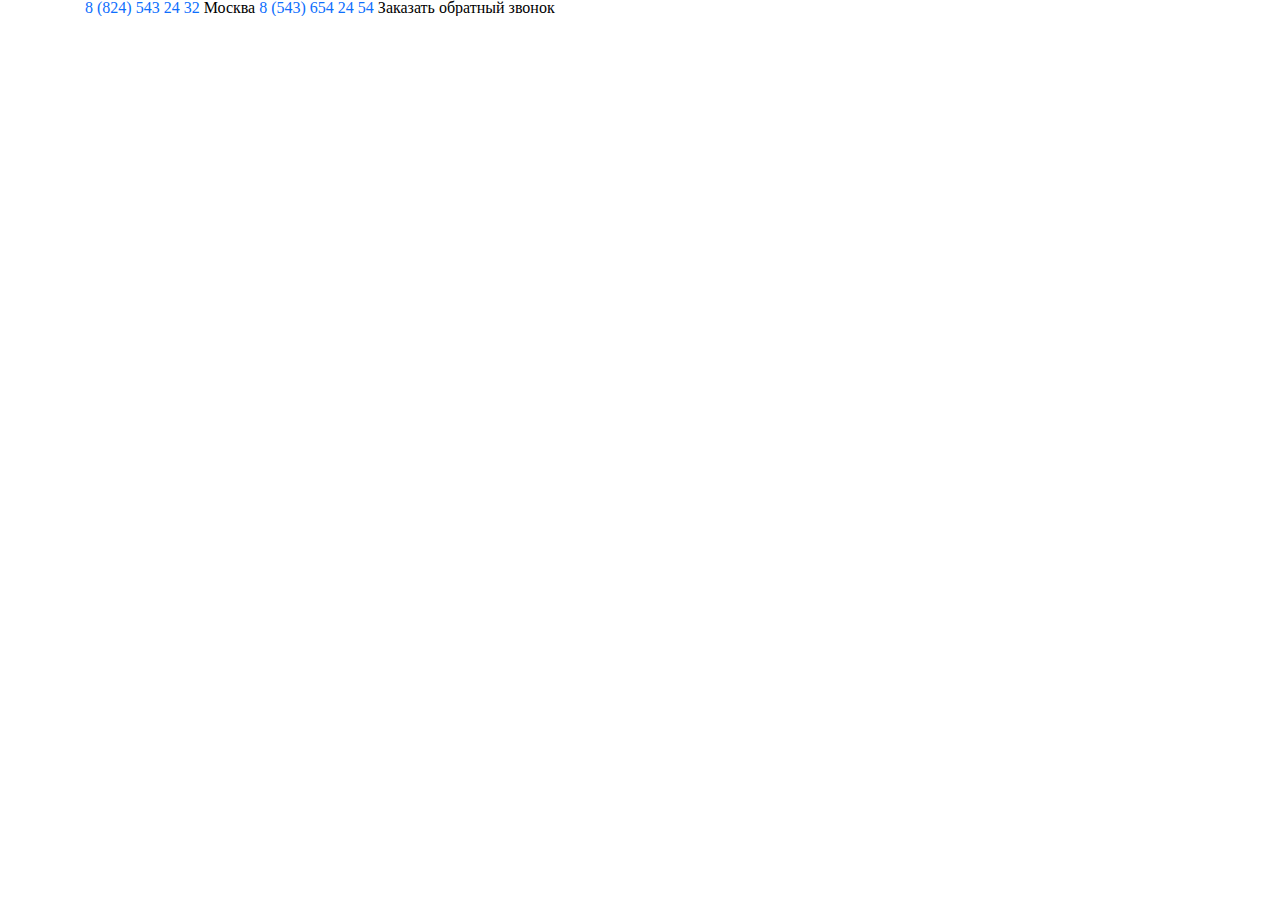
==== index.html @ 0b344501 "First Commit" ====
<!DOCTYPE html>
<html lang="en">
<head>
    <meta charset="UTF-8">
    <meta http-equiv="X-UA-Compatible" content="IE=edge">
    <meta name="viewport" content="width=device-width, initial-scale=1.0">
    <link rel="stylesheet" href="template/css/bootstrap.min.css">
    <link rel="stylesheet" href="template/css/style.css">
    <title>Document</title>
</head>
<body>
    <div class="wrapper">
        <header class="header">
            <div class="header__container _container">
                <div class="header__top">
                    <div class="header-top__left">
                        <span><a href="tel:88245432432">8 (824) 543 24 32</a></span>
                        <span>Москва</span>
                        <span><a href="tel:85436542454">8 (543) 654 24 54</a></span>
                        <span>Заказать обратный звонок</span>
                    </div>
                    <div class="header-top__right">
                        <div></div>
                    </div>
                </div>
                <div class="header__bottom"></div>
            </div>
        </header>
    </div>
    <script src="template/js/bootstrap.bundle.min.js"></script>
    <script src="template/js/jquery-3.6.0.min.js"></script>
    <script src="template/js/scripts.js"></script>
</body>
</html>
---- template/css/style.css ----
@charset "UTF-8";
* {
  margin: 0;
  padding: 0;
  border: 0;
}

img {
  vertical-align: top;
}

h1, h2, h3, h4, h5, h6 {
  font-weight: inherit;
  font-size: inherit;
}

b {
  font-size: inherit;
}

a {
  text-decoration: none;
}

body {
  height: 100%;
  line-height: 1;
  font-size: 16px;
  color: #000;
  font-family: "Tinos";
  /* , serif; */
}

.wrapper {
  min-height: 100%;
  overflow: hidden;
}

._container {
  max-width: 1110px;
  margin: 0px auto;
  padding: 0 15px;
  box-sizing: content-box;
  /* Сам прибавляет padding */
}

/*
._ibg {
    position: relative;

    img {
        position: absolute;
        width: 100%;
        height: 100%;
        top: 0;
        left: 0;

        object-fit: cover;
    }
}
 */
/* ----------------------------------- */

/*# sourceMappingURL=style.css.map */
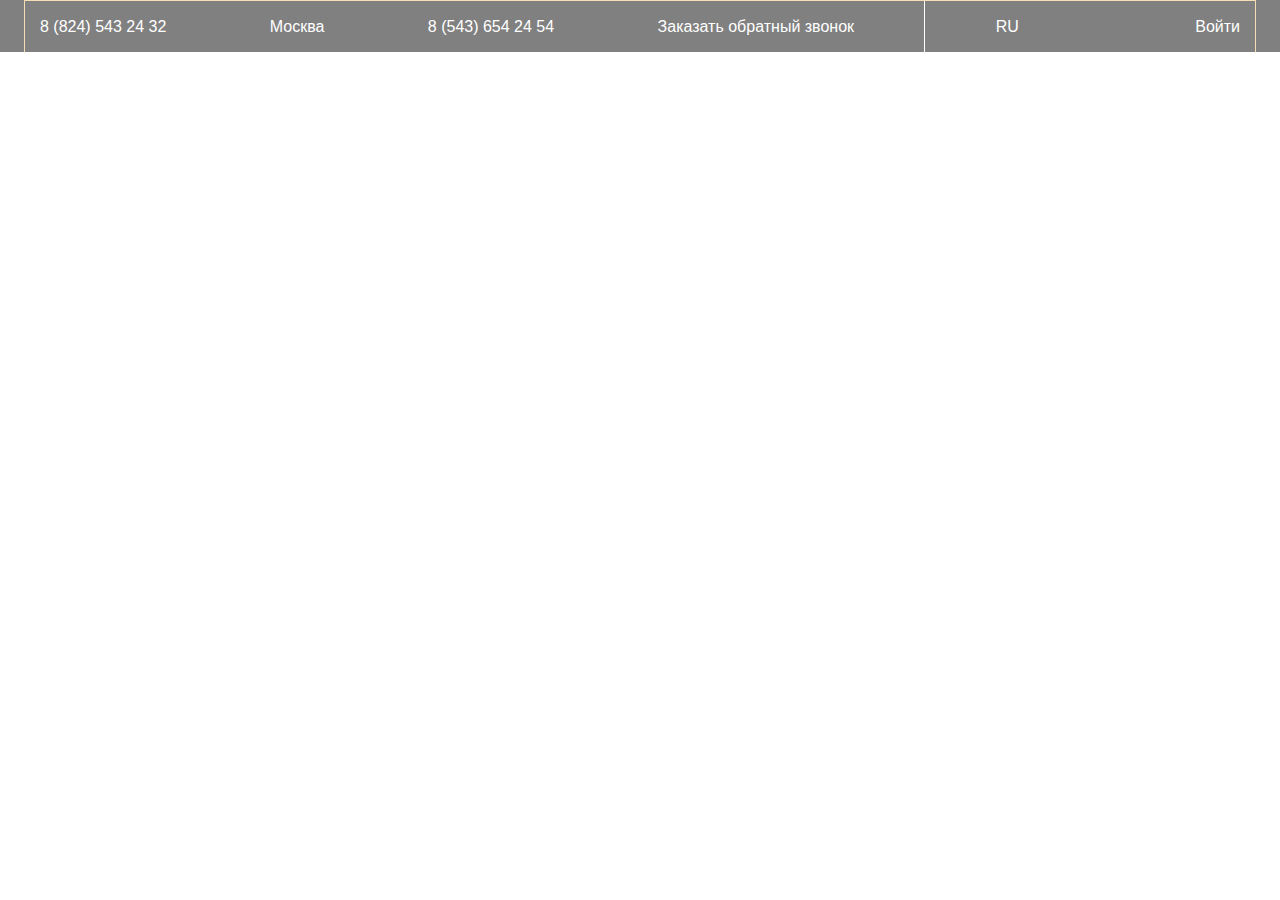
==== commit 0bda5bb6: "New commit" ====
--- a/index.html
+++ b/index.html
@@ -4,30 +4,46 @@
     <meta charset="UTF-8">
     <meta http-equiv="X-UA-Compatible" content="IE=edge">
     <meta name="viewport" content="width=device-width, initial-scale=1.0">
-    <link rel="stylesheet" href="template/css/bootstrap.min.css">
     <link rel="stylesheet" href="template/css/style.css">
     <title>Document</title>
 </head>
 <body>
     <div class="wrapper">
         <header class="header">
-            <div class="header__container _container">
-                <div class="header__top">
+            <div class="header__top header-top">
+                <div class="header-top__container _container">
                     <div class="header-top__left">
                         <span><a href="tel:88245432432">8 (824) 543 24 32</a></span>
                         <span>Москва</span>
                         <span><a href="tel:85436542454">8 (543) 654 24 54</a></span>
                         <span>Заказать обратный звонок</span>
                     </div>
+                    <div class="header-top__decoration"></div>
                     <div class="header-top__right">
-                        <div></div>
+                        <div class="">RU</div>
+                        <div class="">Войти</div>
                     </div>
                 </div>
-                <div class="header__bottom"></div>
             </div>
+
+            <!-- <div class="header__bottom">
+                <div class="container">
+                    <div class="row align-items-center">
+                        <div class="col-4">
+                            <a href="">Продать</a>
+                            <a href="">Купить</a>
+                        </div>
+                        <div class="header-bottom__logo col-4 text-center h1">Hatlux</div>
+                        <div class="col-4">
+                            <button class="header-bottom__circle"></button>
+                            <button class="header-bottom__circle"></button>
+                        </div>
+                    </div>
+                </div>
+            </div> -->
+
         </header>
     </div>
-    <script src="template/js/bootstrap.bundle.min.js"></script>
     <script src="template/js/jquery-3.6.0.min.js"></script>
     <script src="template/js/scripts.js"></script>
 </body>
--- a/template/css/style.css
+++ b/template/css/style.css
@@ -27,8 +27,7 @@
   line-height: 1;
   font-size: 16px;
   color: #000;
-  font-family: "Tinos";
-  /* , serif; */
+  font-family: "Arial"; /* , serif; */
 }
 
 .wrapper {
@@ -37,11 +36,10 @@
 }
 
 ._container {
-  max-width: 1110px;
+  max-width: 1200px;
   margin: 0px auto;
   padding: 0 15px;
-  box-sizing: content-box;
-  /* Сам прибавляет padding */
+  box-sizing: content-box; /* Сам прибавляет padding */
 }
 
 /*
@@ -60,5 +58,34 @@
 }
  */
 /* ----------------------------------- */
-
-/*# sourceMappingURL=style.css.map */
+.header-top {
+  color: white;
+  background-color: #808080;
+  height: 52px;
+}
+.header-top a {
+  color: white;
+}
+.header-top__container {
+  height: inherit;
+  border: 1px solid wheat;
+  display: flex;
+  justify-content: space-between;
+  align-items: center;
+}
+.header-top__left {
+  display: flex;
+  justify-content: space-between;
+  width: 100%;
+}
+.header-top__decoration {
+  height: inherit;
+  width: 1px;
+  border-left: 1px solid white;
+  margin: 0 70px;
+}
+.header-top__right {
+  display: flex;
+  justify-content: space-between;
+  width: 30%;
+}/*# sourceMappingURL=style.css.map */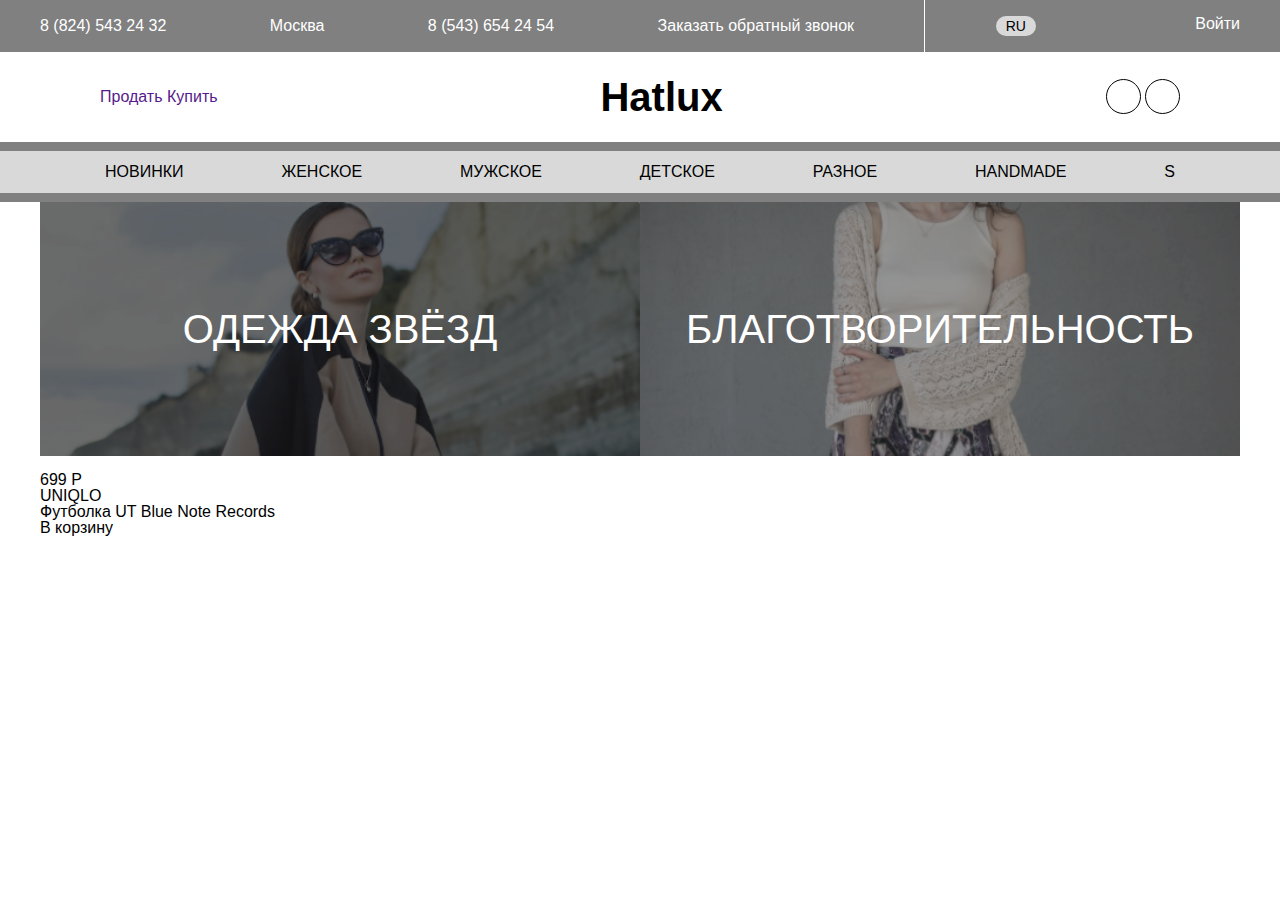
==== commit ff35f8d1: "In work" ====
--- a/index.html
+++ b/index.html
@@ -20,29 +20,148 @@
                     </div>
                     <div class="header-top__decoration"></div>
                     <div class="header-top__right">
-                        <div class="">RU</div>
+                        <div class="header-top__language">RU</div>
                         <div class="">Войти</div>
                     </div>
                 </div>
             </div>
 
-            <!-- <div class="header__bottom">
-                <div class="container">
-                    <div class="row align-items-center">
-                        <div class="col-4">
+            <div class="header__bottom header-bottom">
+                <div class="container _container">
+                    <div class="header-bottom__flex">
+                        <div class="">
                             <a href="">Продать</a>
                             <a href="">Купить</a>
                         </div>
-                        <div class="header-bottom__logo col-4 text-center h1">Hatlux</div>
-                        <div class="col-4">
+                        <div class="header-bottom__logo">Hatlux</div>
+                        <div class="">
                             <button class="header-bottom__circle"></button>
                             <button class="header-bottom__circle"></button>
                         </div>
                     </div>
                 </div>
-            </div> -->
+            </div>
 
         </header>
+
+        <nav class="menu">
+            <div class="menu__container">
+                <div class="menu__wrap">
+                    <ul class="menu__ul _container">
+                        <li class="menu__li">
+                            <div class='menu__name'>Новинки</div>
+                        </li>
+                        <li class="menu__li">
+                            <div class='menu__name'>Женское</div>
+                            <div class="sub-menu">
+                                <div class="sub-menu__item">
+                                    <div class="sub-menu__name">Одежда</div>
+                                    <div class="sub-sub-menu">
+                                        <div class="sub-sub-menu__item">Джинсы</div>
+                                        <div class="sub-sub-menu__item">Джинсы-Бойфренды</div>
+                                        <div class="sub-sub-menu__item">Джегинсы</div>
+                                    </div>
+                                </div>
+                                <div class="sub-menu__item">
+                                    <div class="sub-menu__name">Обувь</div>
+                                    <div class="sub-sub-menu">
+                                        <div class="sub-sub-menu__item">Ботинки</div>
+                                        <div class="sub-sub-menu__item">Домашняя обувь</div>
+                                        <div class="sub-sub-menu__item">Кроссовки и кеды</div>
+                                        <div class="sub-sub-menu__item">Сандали</div>
+                                    </div>
+                                </div>
+                                <div class="sub-menu__item">
+                                    <div class="sub-menu__name">Аксесуары</div>
+                                    <div class="sub-sub-menu">
+                                        <div class="sub-sub-menu__item">Галстуки и запонки</div>
+                                        <div class="sub-sub-menu__item">Бабочки</div>
+                                    </div>
+                                </div>
+                            </div>
+                        </li>
+                        <li class="menu__li">
+                            <div class='menu__name'>Мужское</div>
+                            <div class="sub-menu">
+                                <div class="sub-menu__item">
+                                    <div class="sub-menu__name">Одежда</div>
+                                    <div class="sub-sub-menu">
+                                        <div class="sub-sub-menu__item">Брюки</div>
+                                        <div class="sub-sub-menu__item">Горнолыжные брюки</div>
+                                        <div class="sub-sub-menu__item">Джоггеры</div>
+                                        <div class="sub-sub-menu__item">Зауженные брюки</div>
+                                        <div class="sub-sub-menu__item">Карго</div>
+                                        <div class="sub-sub-menu__item">Классические брюки</div>
+                                        <div class="sub-sub-menu__item">Повседневные брюки</div>
+                                    </div>
+                                </div>
+                                <div class="sub-menu__item">
+                                    <div class="sub-menu__name">Обувь</div>
+                                    <div class="sub-sub-menu">
+                                        <div class="sub-sub-menu__item">Ботинки</div>
+                                        <div class="sub-sub-menu__item">Домашняя обувь</div>
+                                        <div class="sub-sub-menu__item">Кроссовки и кеды</div>
+                                        <div class="sub-sub-menu__item">Сандалии</div>
+                                    </div>
+                                </div>
+                                <div class="sub-menu__item">
+                                    <div class="sub-menu__name">Аксесуары</div>
+                                </div>
+                            </div>
+                        </li>
+                        <li class="menu__li">
+                            <div class='menu__name'>Детское</div>
+                        </li>
+                        <li class="menu__li">
+                            <div class='menu__name'>Разное</div>
+                            <div class="sub-menu">
+                                <div class="sub-menu__item">
+                                    <div class="sub-menu__name">Галстуки и запонки</div>
+                                </div>
+                                <div class="sub-menu__item">
+                                    <div class="sub-menu__name">Бабочки</div>
+                                </div>
+                            </div>
+                        </li>
+                        <li class="menu__li">
+                            <div class='menu__name'>HandMade</div>
+                        </li>
+                        <li class="menu__li">
+                            <div class='menu__name'>S</div>
+                        </li>
+                    </ul>
+                </div>
+            </div>
+        </nav>
+
+        <section class="bonus">
+            <div class="bonus__container _container">
+                <div class="bonus__left _ibg">
+                    <img src="template/img/bonus1.png" alt="">
+                    <span class="bonus__text">Одежда звёзд</span>
+                </div>
+                <div class="bonus__right _ibg">
+                    <img src="template/img/bonus2.png" alt="">
+                    <span class="bonus__text">Благотворительность</span>
+                </div>
+            </div>
+        </section>
+
+        <section class="goods">
+            <div class="goods__container _container">
+                <div class="goods__items">
+                    <div class="goods__item">
+                        <div class="goods__img goods__img_sale">
+                            <img src="" alt="">
+                        </div>
+                        <div class="goods__price">699 Р</div>
+                        <div class="goods__name">UNIQLO</div>
+                        <div class="goods__about">Футболка UT Blue Note Records</div>
+                        <div class="goods__button">В корзину</div>
+                    </div>
+                </div>
+            </div>
+        </section>
     </div>
     <script src="template/js/jquery-3.6.0.min.js"></script>
     <script src="template/js/scripts.js"></script>
--- a/template/css/style.css
+++ b/template/css/style.css
@@ -42,21 +42,19 @@
   box-sizing: content-box; /* Сам прибавляет padding */
 }
 
-/*
 ._ibg {
-    position: relative;
-
-    img {
-        position: absolute;
-        width: 100%;
-        height: 100%;
-        top: 0;
-        left: 0;
-
-        object-fit: cover;
-    }
-}
- */
+  position: relative;
+}
+._ibg img {
+  position: absolute;
+  width: 100%;
+  height: 100%;
+  top: 0;
+  left: 0;
+  -o-object-fit: cover;
+     object-fit: cover;
+}
+
 /* ----------------------------------- */
 .header-top {
   color: white;
@@ -68,7 +66,6 @@
 }
 .header-top__container {
   height: inherit;
-  border: 1px solid wheat;
   display: flex;
   justify-content: space-between;
   align-items: center;
@@ -88,4 +85,174 @@
   display: flex;
   justify-content: space-between;
   width: 30%;
+}
+.header-top__language {
+  background-color: #D9D9D9;
+  width: 40px;
+  height: 20px;
+  display: flex;
+  justify-content: center;
+  align-items: center;
+  border-radius: 10px;
+  color: black;
+  font-size: 14px;
+  font-weight: 500;
+}
+
+.header-bottom__flex {
+  display: flex;
+  justify-content: space-between;
+  align-items: center;
+  height: 90px;
+  padding: 0 60px;
+}
+.header-bottom__logo {
+  font-size: 40px;
+  font-weight: bold;
+}
+.header-bottom__circle {
+  height: 35px;
+  width: 35px;
+  border: 1px solid black;
+  border-radius: 50%;
+  background-color: white;
+}
+
+.menu__container {
+  display: flex;
+  align-items: center;
+  background-color: #808080;
+  height: 60px;
+}
+.menu__wrap {
+  height: 42px;
+  background-color: #D9D9D9;
+  width: 100%;
+  display: flex;
+}
+.menu__ul {
+  width: 100%;
+  list-style-type: none;
+  display: flex;
+  padding: 0 60px;
+  justify-content: space-between;
+  align-items: center;
+  box-sizing: border-box;
+}
+.menu__ul .menu__li {
+  text-transform: uppercase;
+  cursor: pointer;
+  position: relative;
+  height: 100%;
+  display: flex;
+  align-items: center;
+  padding: 0 5px;
+}
+
+.sub-menu {
+  position: absolute;
+  z-index: 10;
+  left: 0;
+  top: 42px;
+  background-color: #D9D9D9;
+  padding: 5px;
+  padding-right: 20px;
+  width: -moz-max-content;
+  width: max-content;
+  opacity: 0;
+  visibility: hidden;
+  transition: opacity 0.5s;
+}
+.sub-menu.open {
+  opacity: 1;
+  visibility: visible;
+}
+.sub-menu.novisible {
+  visibility: hidden;
+}
+.sub-menu__item:not(:first-child) {
+  margin-top: 15px;
+}
+.sub-menu__item {
+  text-transform: none;
+}
+.sub-menu::after {
+  display: block;
+  content: "";
+  position: absolute;
+  top: 0;
+  right: 5px;
+  width: 1px;
+  background-color: black;
+  height: calc(100% - 10px);
+  margin-top: 5px;
+}
+
+.sub-sub-menu {
+  position: absolute;
+  z-index: 11;
+  left: 0;
+  top: 0;
+  background-color: #D9D9D9;
+  padding: 5px;
+  padding-right: 20px;
+  opacity: 0;
+  visibility: hidden;
+  transition: opacity 0.5s;
+  width: -moz-max-content;
+  width: max-content;
+}
+.sub-sub-menu.open {
+  opacity: 1;
+  visibility: visible;
+}
+.sub-sub-menu__item:not(:first-child) {
+  margin-top: 15px;
+}
+.sub-sub-menu__item {
+  text-transform: none;
+}
+.sub-sub-menu::after {
+  display: block;
+  content: "";
+  position: absolute;
+  top: 0;
+  right: 5px;
+  width: 1px;
+  background-color: black;
+  height: calc(100% - 10px);
+  margin-top: 5px;
+}
+
+.bonus__container {
+  display: flex;
+  padding: 0;
+}
+.bonus__left, .bonus__right {
+  width: 50%;
+  height: 254px;
+  display: flex;
+  justify-content: center;
+  align-items: center;
+}
+.bonus__left img, .bonus__right img {
+  -o-object-position: top;
+     object-position: top;
+}
+.bonus__text {
+  position: relative;
+  text-transform: uppercase;
+  font-size: 40px;
+  color: white;
+}
+
+@media (max-width: 1200px) {
+  .bonus__text {
+    font-size: 35px;
+  }
+}
+@media (max-width: 992px) {
+  .bonus__text {
+    font-size: 26px;
+  }
 }/*# sourceMappingURL=style.css.map */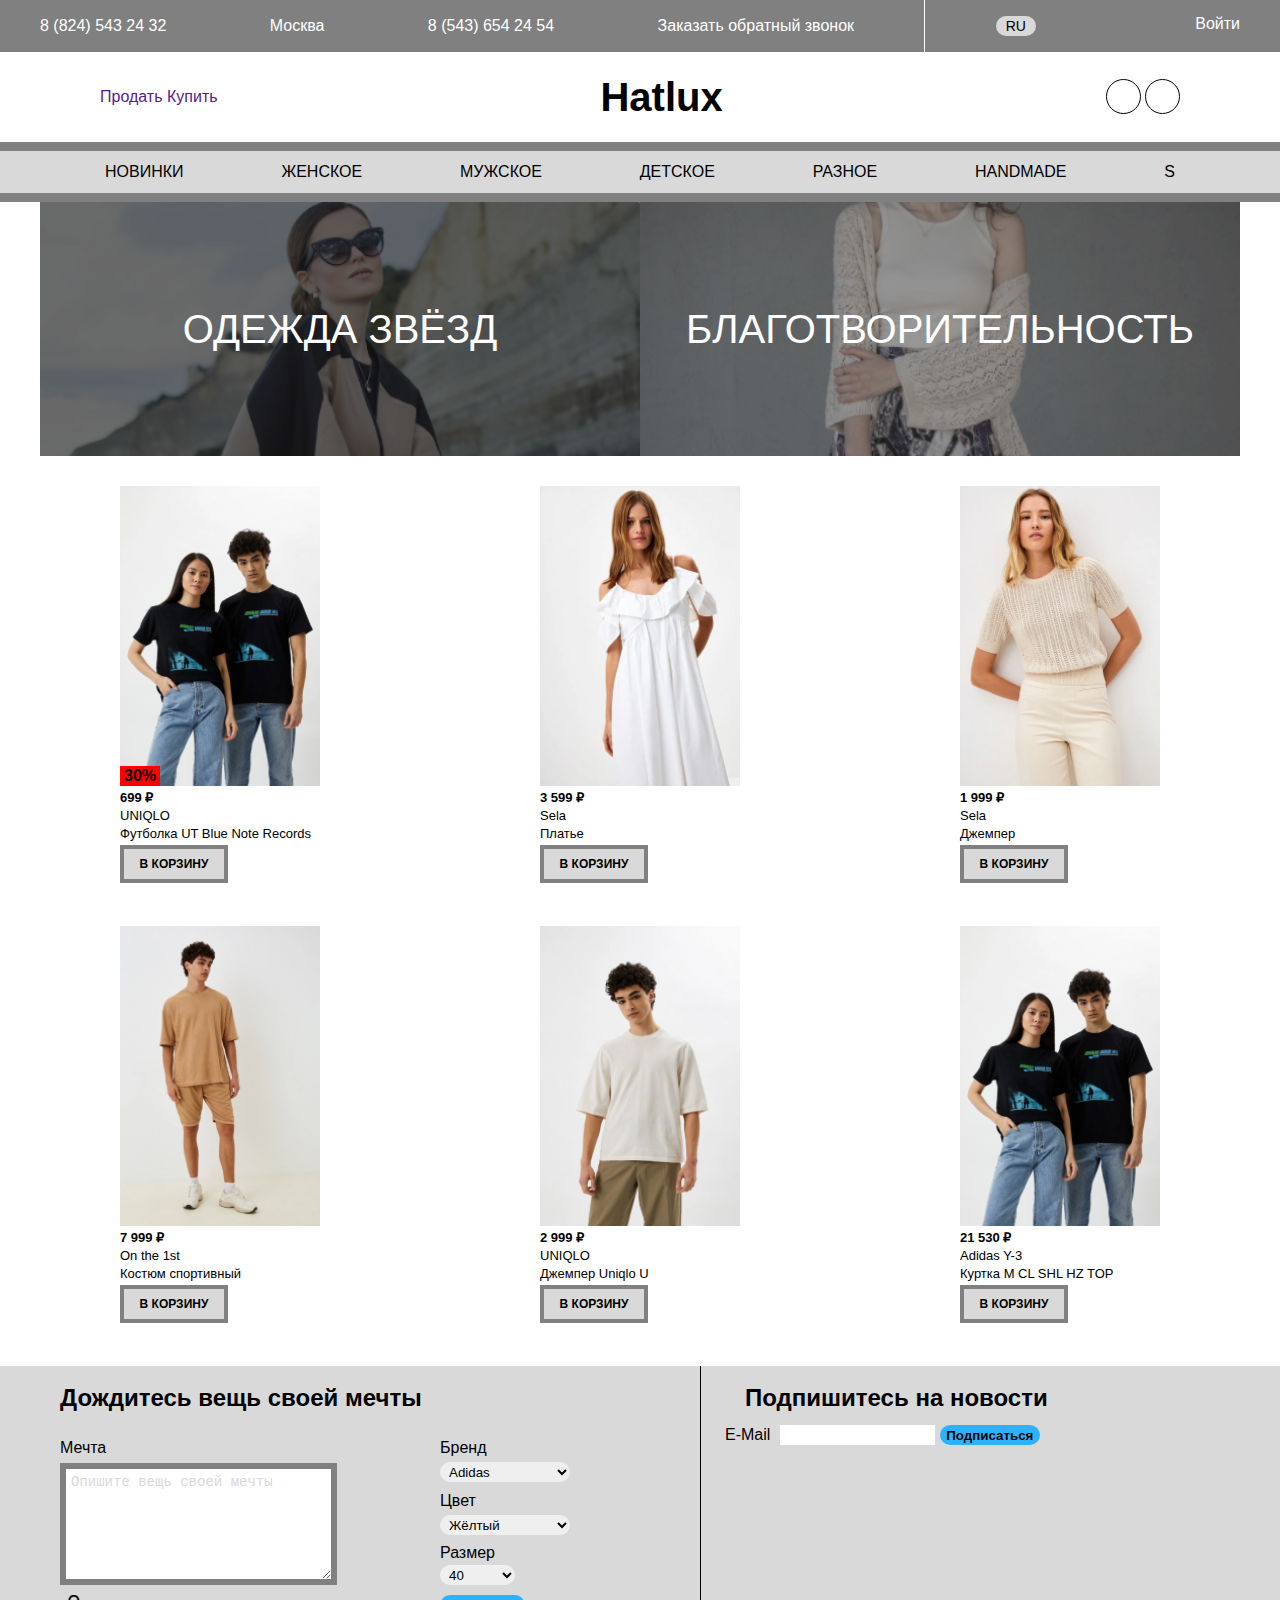
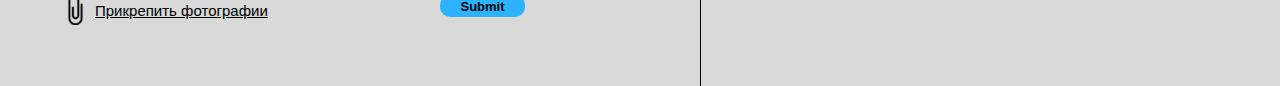
==== commit 9ccf4e64: "In work" ====
--- a/index.html
+++ b/index.html
@@ -151,17 +151,119 @@
             <div class="goods__container _container">
                 <div class="goods__items">
                     <div class="goods__item">
-                        <div class="goods__img goods__img_sale">
-                            <img src="" alt="">
-                        </div>
-                        <div class="goods__price">699 Р</div>
+                        <div class="goods__img _ibg">
+                            <img src="template/img/new/image1.png" alt="">
+                            <div class="goods__sale">30%</div>
+                        </div>
+                        <div class="goods__price">699 ₽</div>
                         <div class="goods__name">UNIQLO</div>
                         <div class="goods__about">Футболка UT Blue Note Records</div>
                         <div class="goods__button">В корзину</div>
                     </div>
+                    <div class="goods__item">
+                        <div class="goods__img _ibg">
+                            <img src="template/img/new/image2.png" alt="">
+                        </div>
+                        <div class="goods__price">3 599 ₽</div>
+                        <div class="goods__name">Sela</div>
+                        <div class="goods__about">Платье</div>
+                        <div class="goods__button">В корзину</div>
+                    </div>
+                    <div class="goods__item">
+                        <div class="goods__img _ibg">
+                            <img src="template/img/new/image3.png" alt="">
+                        </div>
+                        <div class="goods__price">1 999 ₽</div>
+                        <div class="goods__name">Sela</div>
+                        <div class="goods__about">Джемпер</div>
+                        <div class="goods__button">В корзину</div>
+                    </div>
+                    <div class="goods__item">
+                        <div class="goods__img _ibg">
+                            <img src="template/img/new/image4.png" alt="">
+                        </div>
+                        <div class="goods__price">7 999 ₽</div>
+                        <div class="goods__name">On the 1st</div>
+                        <div class="goods__about">Костюм спортивный</div>
+                        <div class="goods__button">В корзину</div>
+                    </div>
+                    <div class="goods__item">
+                        <div class="goods__img _ibg">
+                            <img src="template/img/new/image5.png" alt="">
+                        </div>
+                        <div class="goods__price">2 999 ₽</div>
+                        <div class="goods__name">UNIQLO</div>
+                        <div class="goods__about">Джемпер Uniqlo U</div>
+                        <div class="goods__button">В корзину</div>
+                    </div>
+                    <div class="goods__item">
+                        <div class="goods__img _ibg">
+                            <img src="template/img/new/image1.png" alt="">
+                        </div>
+                        <div class="goods__price">21 530 ₽</div>
+                        <div class="goods__name">Adidas Y-3</div>
+                        <div class="goods__about">Куртка M CL SHL HZ TOP</div>
+                        <div class="goods__button">В корзину</div>
+                    </div>
                 </div>
             </div>
         </section>
+
+        <footer class="footer">
+            <div class="footer__container _container">
+                <div class="footer-forms">
+                    <div class="footer-forms__left footer-left">
+                        <div class="footer-left__header">Дождитесь вещь своей мечты</div>
+                        <form action="">
+                            <label class="footer-left__mechta" for="mechta">Мечта</label>
+                            <textarea name="mechta" placeholder="Опишите вещь своей мечты"></textarea>
+                            <label class="footer-left__brend-l" for="brend">Бренд</label>
+                            <select class="footer-left__brend" name="brend" id="">
+                                <option value="">Adidas</option>
+                                <option value="">Nike</option>
+                                <option value="">Marcielo Margelo</option>
+                                <option value="">Reebok</option>
+                                <option value="">Kappa</option>
+                                <option value="">Zara</option>
+                            </select>
+                            <label class="footer-left__cvet-l" for="cvet">Цвет</label>
+                            <select class="footer-left__cvet" name="cvet" id="">
+                                <option value="">Жёлтый</option>
+                                <option value="">Чёрный</option>
+                                <option value="">Белый</option>
+                                <option value="">Красный</option>
+                                <option value="">Синий</option>
+                                <option value="">Фиолетовый</option>
+                            </select>
+                            <label class="footer-left__razmer-l" for="razmer">Размер</label>
+                            <select class="footer-left__razmer" name="razmer" id="">
+                                <option value="">40</option>
+                                <option value="">41</option>
+                                <option value="">42</option>
+                                <option value="">43</option>
+                                <option value="">44</option>
+                                <option value="">45</option>
+                            </select>
+                            <input class="footer-left__submit" type="submit">
+                            <input name="file" type="file" id="input__file" class="input input__file" multiple>
+                            <label for="input__file" class="input__file-button">
+                                <span class="input__file-icon-wrapper">
+                                    <img class="input__file-icon" src="template/img/skrepka.svg" alt="Выбрать файл" width="25">
+                                </span>
+                                <span class="input__file-button-text">Прикрепить фотографии</span>
+                            </label>
+                        </form>
+                    </div>
+                    <div class="footer-forms__right">
+                        <div class="footer-right__header">Подпишитесь на новости</div>
+                        <form action="">
+                            <label for="subscribe-email">E-Mail</label><input name="subscribe-email" type="text" class="footer-right__input">
+                            <input type="button" value="Подписаться" class="footer-right__button">
+                        </form>
+                    </div>
+                </div>
+            </div>
+        </footer>
     </div>
     <script src="template/js/jquery-3.6.0.min.js"></script>
     <script src="template/js/scripts.js"></script>
--- a/template/css/style.css
+++ b/template/css/style.css
@@ -246,6 +246,208 @@
   color: white;
 }
 
+.goods {
+  margin-top: 30px;
+}
+.goods__items {
+  display: flex;
+  flex-wrap: wrap;
+  justify-content: space-between;
+}
+.goods__item {
+  flex: 0 0 30%;
+  height: 440px;
+  padding-left: 80px;
+  box-sizing: border-box;
+}
+.goods__img {
+  width: 200px;
+  height: 300px;
+}
+.goods__sale {
+  width: 40px;
+  height: 20px;
+  background-color: red;
+  position: absolute;
+  left: 0;
+  bottom: 0;
+  display: flex;
+  justify-content: center;
+  align-items: center;
+  font-weight: bold;
+}
+.goods__price, .goods__name, .goods__about {
+  font-size: 13px;
+  margin-top: 5px;
+}
+.goods__price {
+  font-weight: bold;
+}
+.goods__button {
+  width: 100px;
+  height: 30px;
+  border: 4px solid #808080;
+  background-color: #D9D9D9;
+  display: flex;
+  justify-content: center;
+  align-items: center;
+  text-transform: uppercase;
+  font-size: 12px;
+  font-weight: bold;
+  margin-top: 5px;
+}
+
+.footer {
+  background-color: #D9D9D9;
+}
+
+.footer-forms {
+  display: flex;
+}
+.footer-forms__left {
+  flex: 0 0 55%;
+}
+.footer-forms__right {
+  position: relative;
+  flex: 0 0 45%;
+  padding-left: 25px;
+}
+.footer-forms__right::before {
+  display: block;
+  content: "";
+  position: absolute;
+  top: 0;
+  left: 0;
+  width: 1px;
+  height: 100%;
+  background-color: black;
+}
+
+.footer-left {
+  height: 320px;
+}
+.footer-left__header {
+  margin-top: 20px;
+  font-size: 24px;
+  font-weight: bold;
+  margin-bottom: 15px;
+  margin-left: 20px;
+}
+.footer-left form {
+  position: relative;
+}
+.footer-left__mechta {
+  position: absolute;
+  left: 20px;
+  top: 15px;
+}
+.footer-left textarea {
+  position: absolute;
+  left: 20px;
+  top: 38px;
+  width: 255px;
+  height: 100px;
+  border: 6px solid #808080;
+  padding: 5px;
+  font-size: 14px;
+}
+.footer-left textarea::-moz-placeholder {
+  color: #D9D9D9;
+}
+.footer-left textarea::placeholder {
+  color: #D9D9D9;
+}
+.footer-left__brend-l, .footer-left__brend, .footer-left__cvet-l, .footer-left__cvet, .footer-left__razmer-l, .footer-left__razmer, .footer-left__submit {
+  position: absolute;
+  left: 400px;
+}
+.footer-left__brend-l {
+  top: 15px;
+}
+.footer-left__brend, .footer-left__cvet, .footer-left__razmer {
+  width: 130px;
+  height: 20px;
+  border-radius: 10px;
+  top: 37px;
+  padding-left: 5px;
+}
+.footer-left__cvet-l {
+  top: 68px;
+}
+.footer-left__cvet {
+  top: 90px;
+}
+.footer-left__razmer-l {
+  top: 120px;
+}
+.footer-left__razmer {
+  top: 140px;
+  width: 75px;
+}
+.footer-left__submit {
+  height: 22px;
+  width: 85px;
+  border-radius: 10px;
+  background-color: #2CB3FF;
+  font-size: 13px;
+  top: 170px;
+  font-weight: bold;
+}
+
+.input__file {
+  opacity: 0;
+  visibility: hidden;
+  position: absolute;
+}
+.input__file-icon-wrapper {
+  height: 30px;
+  width: 30px;
+  margin-right: 5px;
+  display: flex;
+  align-items: center;
+  justify-content: center;
+}
+.input__file-button-text {
+  line-height: 1;
+  margin-top: 1px;
+}
+.input__file-button {
+  position: absolute;
+  top: 170px;
+  left: 20px;
+  width: 100%;
+  max-width: 290px;
+  height: 30px;
+  font-size: 15px;
+  display: flex;
+  align-items: center;
+  justify-content: flex-start;
+  cursor: pointer;
+  margin: 0 auto;
+  text-decoration: underline;
+}
+
+.footer-right__header {
+  margin-top: 20px;
+  font-size: 24px;
+  font-weight: bold;
+  margin-bottom: 15px;
+  margin-left: 20px;
+}
+.footer-right__input {
+  width: 155px;
+  height: 20px;
+  margin-left: 10px;
+}
+.footer-right__button {
+  height: 20px;
+  width: 100px;
+  background-color: #2CB3FF;
+  border-radius: 10px;
+  color: black;
+  font-weight: bold;
+}
+
 @media (max-width: 1200px) {
   .bonus__text {
     font-size: 35px;
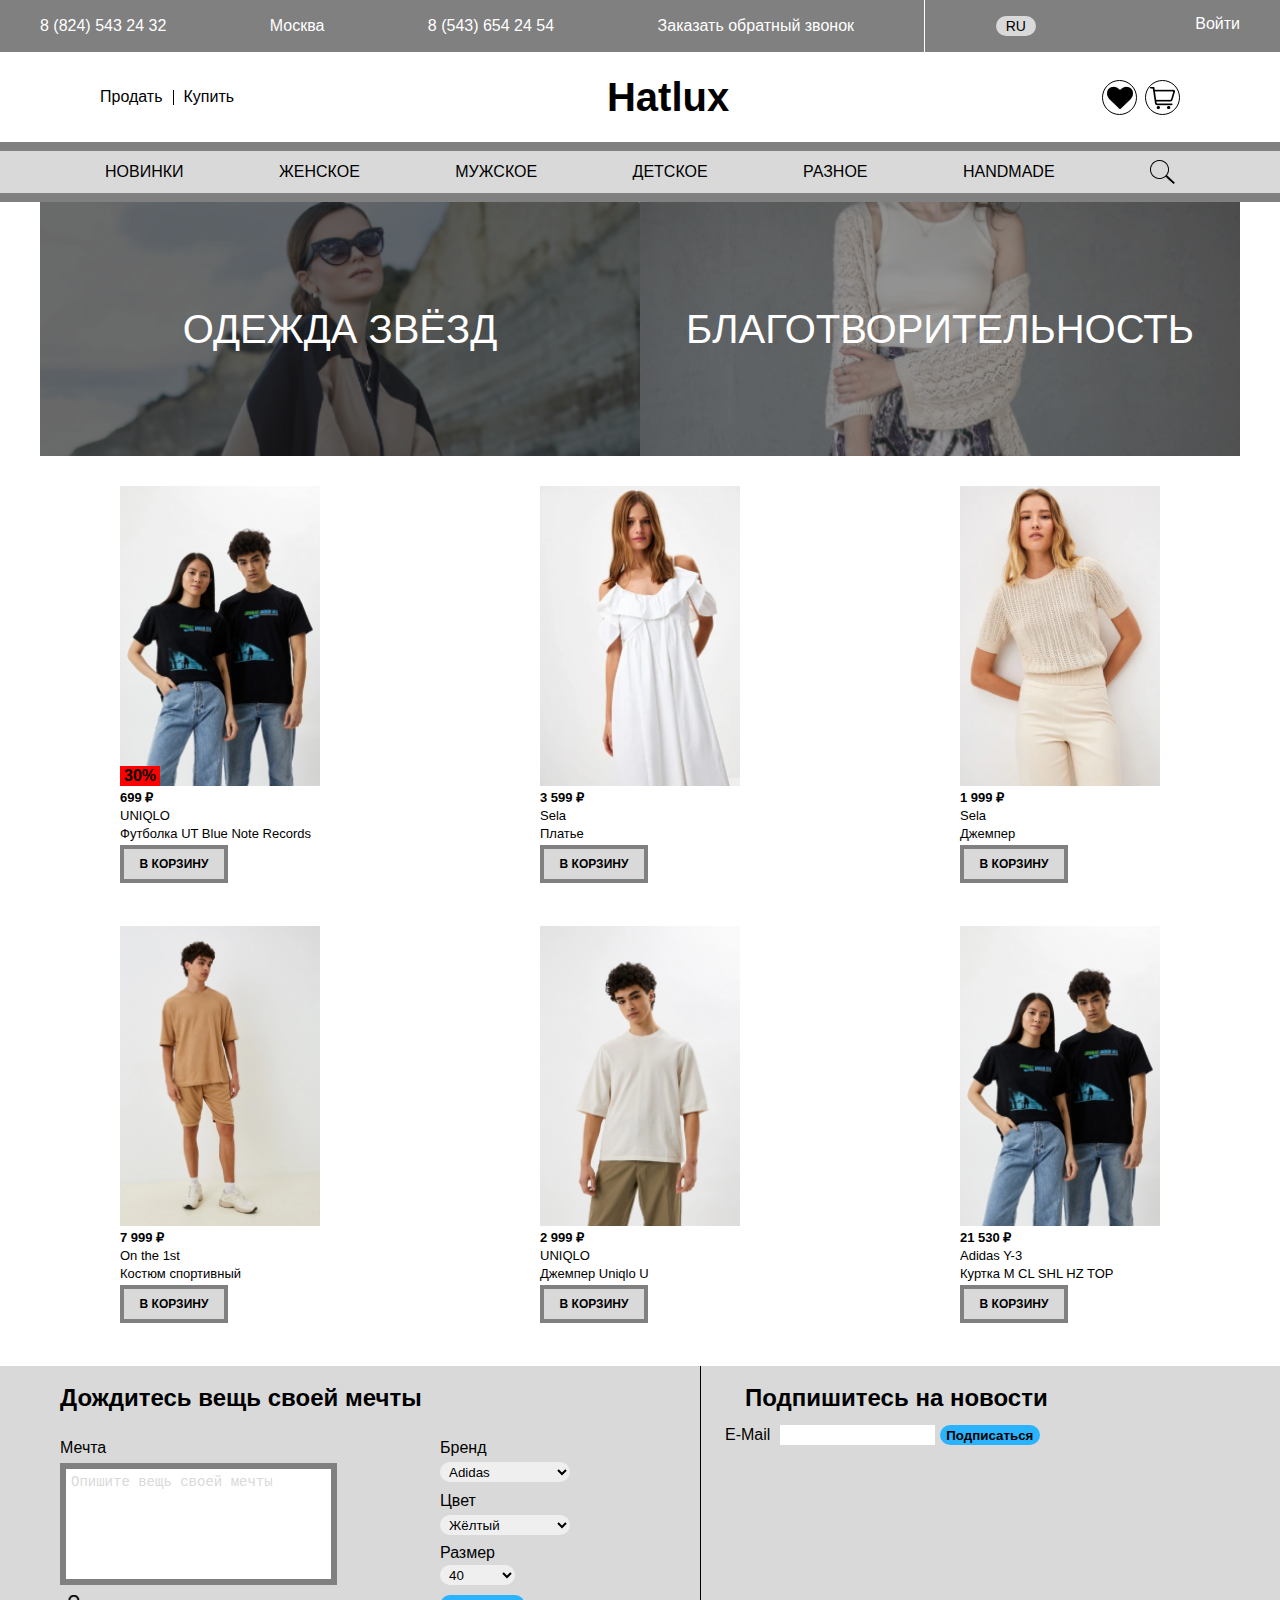
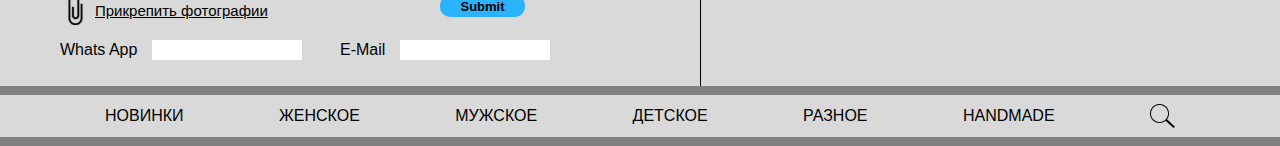
==== commit cdfa1a24: "In work" ====
--- a/index.html
+++ b/index.html
@@ -5,7 +5,7 @@
     <meta http-equiv="X-UA-Compatible" content="IE=edge">
     <meta name="viewport" content="width=device-width, initial-scale=1.0">
     <link rel="stylesheet" href="template/css/style.css">
-    <title>Document</title>
+    <title>Hatlux</title>
 </head>
 <body>
     <div class="wrapper">
@@ -29,14 +29,20 @@
             <div class="header__bottom header-bottom">
                 <div class="container _container">
                     <div class="header-bottom__flex">
-                        <div class="">
-                            <a href="">Продать</a>
-                            <a href="">Купить</a>
+                        <div class="header-bottom__links">
+                            <a href="" class="header-bottom__sell">Продать</a>
+                            <a href="" class="header-bottom__buy">Купить</a>
                         </div>
                         <div class="header-bottom__logo">Hatlux</div>
-                        <div class="">
-                            <button class="header-bottom__circle"></button>
-                            <button class="header-bottom__circle"></button>
+                        <div class="header-bottom__circles">
+                            <button class="header-bottom__circle">
+                                <img src="template/img/favorite.png" alt="">
+                            </button>
+                            <button class="header-bottom__circle">
+                                <a href="pages/basket.html">
+                                    <img src="template/img/basket.png" alt="">
+                                </a>
+                            </button>
                         </div>
                     </div>
                 </div>
@@ -57,7 +63,7 @@
                                 <div class="sub-menu__item">
                                     <div class="sub-menu__name">Одежда</div>
                                     <div class="sub-sub-menu">
-                                        <div class="sub-sub-menu__item">Джинсы</div>
+                                        <b class="sub-sub-menu__item">Джинсы</b>
                                         <div class="sub-sub-menu__item">Джинсы-Бойфренды</div>
                                         <div class="sub-sub-menu__item">Джегинсы</div>
                                     </div>
@@ -86,13 +92,22 @@
                                 <div class="sub-menu__item">
                                     <div class="sub-menu__name">Одежда</div>
                                     <div class="sub-sub-menu">
-                                        <div class="sub-sub-menu__item">Брюки</div>
-                                        <div class="sub-sub-menu__item">Горнолыжные брюки</div>
-                                        <div class="sub-sub-menu__item">Джоггеры</div>
-                                        <div class="sub-sub-menu__item">Зауженные брюки</div>
-                                        <div class="sub-sub-menu__item">Карго</div>
-                                        <div class="sub-sub-menu__item">Классические брюки</div>
-                                        <div class="sub-sub-menu__item">Повседневные брюки</div>
+                                        <div class="sub-sub-menu__columns">
+                                            <div class="sub-sub-menu__column">
+                                                <b class="sub-sub-menu__item">Брюки</b>
+                                                <div class="sub-sub-menu__item">Горнолыжные брюки</div>
+                                                <div class="sub-sub-menu__item">Джоггеры</div>
+                                                <div class="sub-sub-menu__item">Зауженные брюки</div>
+                                                <div class="sub-sub-menu__item">Карго</div>
+                                                <div class="sub-sub-menu__item">Классические брюки</div>
+                                                <div class="sub-sub-menu__item">Повседневные брюки</div>
+                                            </div>
+                                            <div class="sub-sub-menu__column">
+                                                <b class="sub-sub-menu__item">Джинсы</b>
+                                                <div class="sub-sub-menu__item">Зауженные</div>
+                                                <div class="sub-sub-menu__item">Прямые</div>
+                                            </div>
+                                        </div>
                                     </div>
                                 </div>
                                 <div class="sub-menu__item">
@@ -127,7 +142,9 @@
                             <div class='menu__name'>HandMade</div>
                         </li>
                         <li class="menu__li">
-                            <div class='menu__name'>S</div>
+                            <div class='menu__name'>
+                                <img src="template/img/lens.png" alt="">
+                            </div>
                         </li>
                     </ul>
                 </div>
@@ -252,6 +269,12 @@
                                 </span>
                                 <span class="input__file-button-text">Прикрепить фотографии</span>
                             </label>
+                            <label class="footer-left__whatsapp-l">
+                                Whats App <input type="text" class="footer-left__whatsapp">
+                            </label>
+                            <label class="footer-left__email-l">
+                                E-Mail <input type="text" class="footer-left__email">
+                            </label>
                         </form>
                     </div>
                     <div class="footer-forms__right">
@@ -263,6 +286,106 @@
                     </div>
                 </div>
             </div>
+            <nav class="menu footer-menu">
+                <div class="menu__container">
+                    <div class="menu__wrap">
+                        <ul class="menu__ul _container">
+                            <li class="menu__li">
+                                <div class='menu__name'>Новинки</div>
+                            </li>
+                            <li class="menu__li">
+                                <div class='menu__name'>Женское</div>
+                                <div class="sub-menu">
+                                    <div class="sub-menu__item">
+                                        <div class="sub-menu__name">Одежда</div>
+                                        <div class="sub-sub-menu">
+                                            <b class="sub-sub-menu__item">Джинсы</b>
+                                            <div class="sub-sub-menu__item">Джинсы-Бойфренды</div>
+                                            <div class="sub-sub-menu__item">Джегинсы</div>
+                                        </div>
+                                    </div>
+                                    <div class="sub-menu__item">
+                                        <div class="sub-menu__name">Обувь</div>
+                                        <div class="sub-sub-menu">
+                                            <div class="sub-sub-menu__item">Ботинки</div>
+                                            <div class="sub-sub-menu__item">Домашняя обувь</div>
+                                            <div class="sub-sub-menu__item">Кроссовки и кеды</div>
+                                            <div class="sub-sub-menu__item">Сандали</div>
+                                        </div>
+                                    </div>
+                                    <div class="sub-menu__item">
+                                        <div class="sub-menu__name">Аксесуары</div>
+                                        <div class="sub-sub-menu">
+                                            <div class="sub-sub-menu__item">Галстуки и запонки</div>
+                                            <div class="sub-sub-menu__item">Бабочки</div>
+                                        </div>
+                                    </div>
+                                </div>
+                            </li>
+                            <li class="menu__li">
+                                <div class='menu__name'>Мужское</div>
+                                <div class="sub-menu">
+                                    <div class="sub-menu__item">
+                                        <div class="sub-menu__name">Одежда</div>
+                                        <div class="sub-sub-menu">
+                                            <div class="sub-sub-menu__columns">
+                                                <div class="sub-sub-menu__column">
+                                                    <b class="sub-sub-menu__item">Брюки</b>
+                                                    <div class="sub-sub-menu__item">Горнолыжные брюки</div>
+                                                    <div class="sub-sub-menu__item">Джоггеры</div>
+                                                    <div class="sub-sub-menu__item">Зауженные брюки</div>
+                                                    <div class="sub-sub-menu__item">Карго</div>
+                                                    <div class="sub-sub-menu__item">Классические брюки</div>
+                                                    <div class="sub-sub-menu__item">Повседневные брюки</div>
+                                                </div>
+                                                <div class="sub-sub-menu__column">
+                                                    <b class="sub-sub-menu__item">Джинсы</b>
+                                                    <div class="sub-sub-menu__item">Зауженные</div>
+                                                    <div class="sub-sub-menu__item">Прямые</div>
+                                                </div>
+                                            </div>
+                                        </div>
+                                    </div>
+                                    <div class="sub-menu__item">
+                                        <div class="sub-menu__name">Обувь</div>
+                                        <div class="sub-sub-menu">
+                                            <div class="sub-sub-menu__item">Ботинки</div>
+                                            <div class="sub-sub-menu__item">Домашняя обувь</div>
+                                            <div class="sub-sub-menu__item">Кроссовки и кеды</div>
+                                            <div class="sub-sub-menu__item">Сандалии</div>
+                                        </div>
+                                    </div>
+                                    <div class="sub-menu__item">
+                                        <div class="sub-menu__name">Аксесуары</div>
+                                    </div>
+                                </div>
+                            </li>
+                            <li class="menu__li">
+                                <div class='menu__name'>Детское</div>
+                            </li>
+                            <li class="menu__li">
+                                <div class='menu__name'>Разное</div>
+                                <div class="sub-menu">
+                                    <div class="sub-menu__item">
+                                        <div class="sub-menu__name">Галстуки и запонки</div>
+                                    </div>
+                                    <div class="sub-menu__item">
+                                        <div class="sub-menu__name">Бабочки</div>
+                                    </div>
+                                </div>
+                            </li>
+                            <li class="menu__li">
+                                <div class='menu__name'>HandMade</div>
+                            </li>
+                            <li class="menu__li">
+                                <div class='menu__name'>
+                                    <img src="template/img/lens.png" alt="">
+                                </div>
+                            </li>
+                        </ul>
+                    </div>
+                </div>
+            </nav>
         </footer>
     </div>
     <script src="template/js/jquery-3.6.0.min.js"></script>
--- a/template/css/style.css
+++ b/template/css/style.css
@@ -110,6 +110,28 @@
   font-size: 40px;
   font-weight: bold;
 }
+.header-bottom__links {
+  display: flex;
+  align-items: center;
+}
+.header-bottom__sell, .header-bottom__buy {
+  display: flex;
+  align-items: center;
+  color: #000;
+}
+.header-bottom__sell::after {
+  margin: 0 10px;
+  display: inline-block;
+  content: "";
+  width: 1px;
+  height: 15px;
+  background-color: #000;
+}
+.header-bottom__circles {
+  display: flex;
+  justify-content: space-between;
+  width: 78px;
+}
 .header-bottom__circle {
   height: 35px;
   width: 35px;
@@ -117,6 +139,9 @@
   border-radius: 50%;
   background-color: white;
 }
+.header-bottom__circle img {
+  padding-top: 2px;
+}
 
 .menu__container {
   display: flex;
@@ -129,6 +154,11 @@
   background-color: #D9D9D9;
   width: 100%;
   display: flex;
+}
+.menu__name {
+  height: 100%;
+  display: flex;
+  align-items: center;
 }
 .menu__ul {
   width: 100%;
@@ -212,7 +242,15 @@
 .sub-sub-menu__item {
   text-transform: none;
 }
-.sub-sub-menu::after {
+.sub-sub-menu__columns {
+  display: flex;
+}
+.sub-sub-menu__column {
+  padding-right: 30px;
+  padding-left: 10px;
+  position: relative;
+}
+.sub-sub-menu__column::after {
   display: block;
   content: "";
   position: absolute;
@@ -223,6 +261,9 @@
   height: calc(100% - 10px);
   margin-top: 5px;
 }
+.sub-sub-menu__column:last-child::after {
+  display: none;
+}
 
 .bonus__container {
   display: flex;
@@ -295,6 +336,9 @@
   font-size: 12px;
   font-weight: bold;
   margin-top: 5px;
+}
+.goods__button:hover {
+  cursor: pointer;
 }
 
 .footer {
@@ -350,6 +394,7 @@
   border: 6px solid #808080;
   padding: 5px;
   font-size: 14px;
+  resize: none;
 }
 .footer-left textarea::-moz-placeholder {
   color: #D9D9D9;
@@ -368,8 +413,8 @@
   width: 130px;
   height: 20px;
   border-radius: 10px;
+  padding-left: 5px;
   top: 37px;
-  padding-left: 5px;
 }
 .footer-left__cvet-l {
   top: 68px;
@@ -393,6 +438,26 @@
   top: 170px;
   font-weight: bold;
 }
+.footer-left__whatsapp-l {
+  position: absolute;
+  top: 215px;
+  left: 20px;
+}
+.footer-left__whatsapp-l input {
+  margin-left: 10px;
+  width: 150px;
+  height: 20px;
+}
+.footer-left__email-l {
+  position: absolute;
+  top: 215px;
+  left: 300px;
+}
+.footer-left__email-l input {
+  margin-left: 10px;
+  width: 150px;
+  height: 20px;
+}
 
 .input__file {
   opacity: 0;
@@ -448,6 +513,15 @@
   font-weight: bold;
 }
 
+.footer-menu .sub-menu {
+  top: auto;
+  bottom: 42px;
+}
+.footer-menu .sub-sub-menu {
+  top: auto;
+  bottom: 0;
+}
+
 @media (max-width: 1200px) {
   .bonus__text {
     font-size: 35px;
